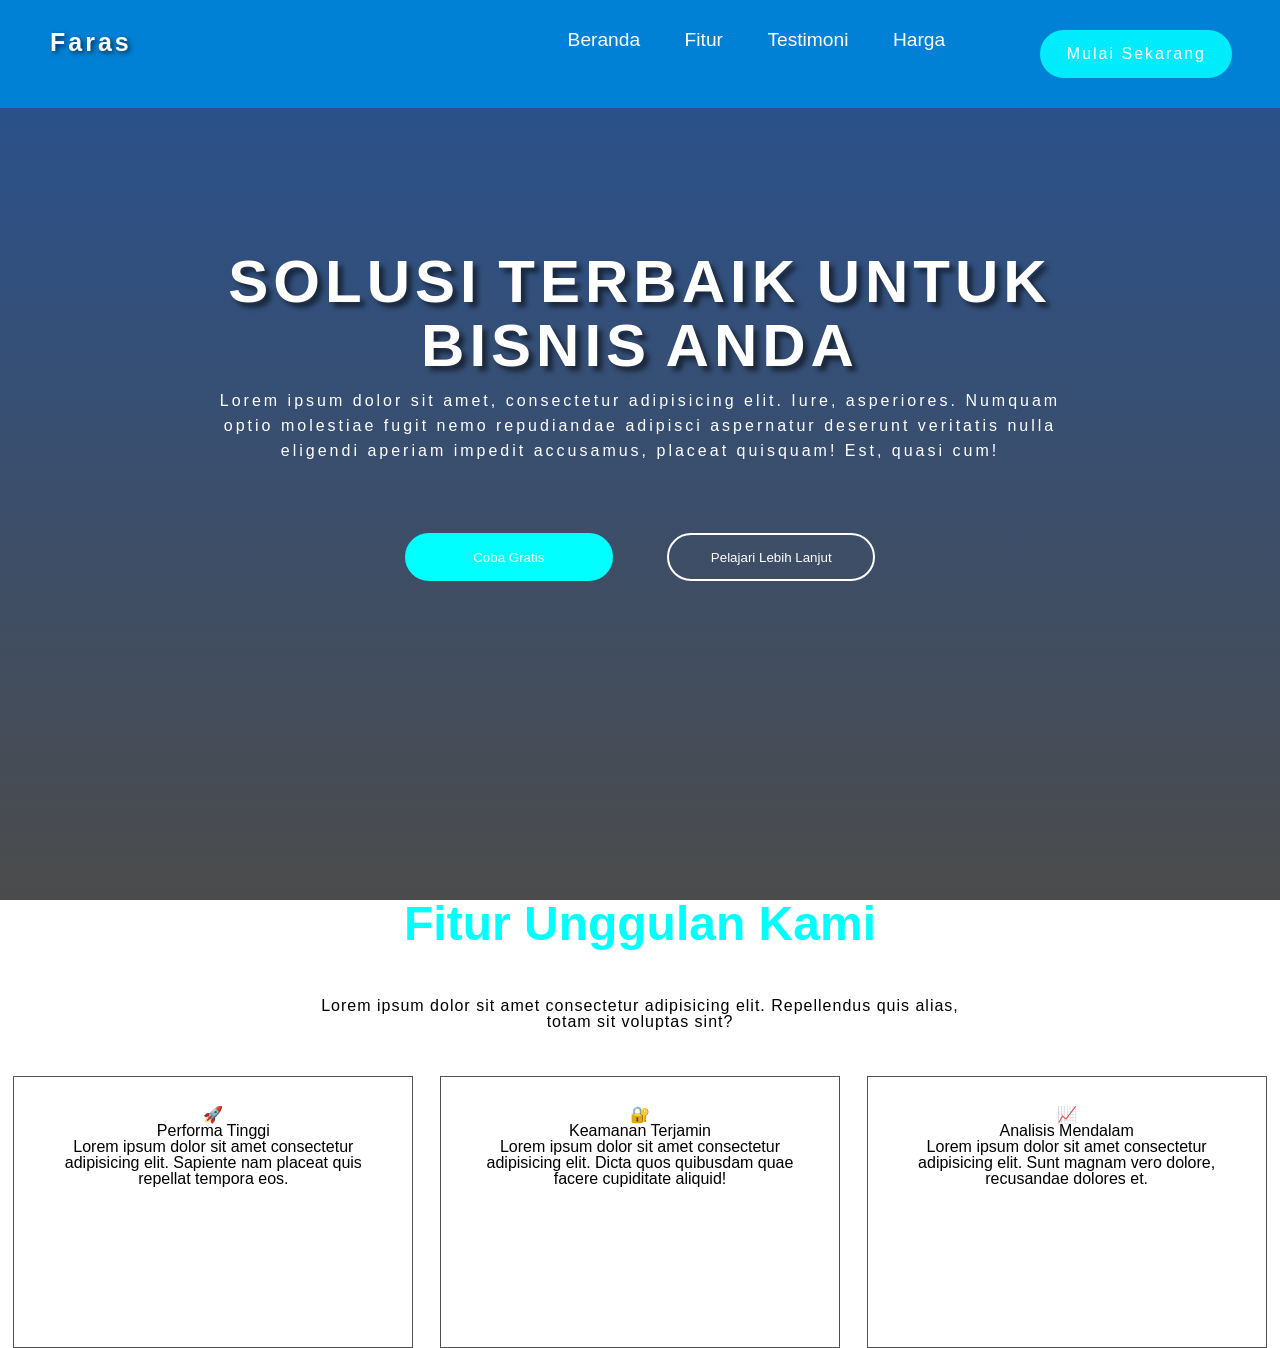
==== LANDING PAGE.HTML @ c4f8c473 "first commit" ====
<!DOCTYPE html>
<html lang="en">
  <head>
    <meta charset="UTF-8" />
    <meta name="viewport" content="width=device-width, initial-scale=1.0" />
    <title>Document</title>
    <style>
        html, body, div, span, applet, object, iframe,
h1, h2, h3, h4, h5, h6, p, blockquote, pre,
a, abbr, acronym, address, big, cite, code,
del, dfn, em, img, ins, kbd, q, s, samp,
small, strike, strong, sub, sup, tt, var,
b, u, i, center,
dl, dt, dd, ol, ul, li,
fieldset, form, label, legend,
table, caption, tbody, tfoot, thead, tr, th, td,
article, aside, canvas, details, embed, 
figure, figcaption, footer, header, hgroup, 
menu, nav, output, ruby, section, summary,
time, mark, audio, video {
	margin: 0;
	padding: 0;
	border: 0;
	font-size: 100%;
	font: inherit;
	vertical-align: baseline;
}
/* HTML5 display-role reset for older browsers */
article, aside, details, figcaption, figure, 
footer, header, hgroup, menu, nav, section {
	display: block;
}
body {
	line-height: 1;
}
ol, ul {
	list-style: none;
}
blockquote, q {
	quotes: none;
}
blockquote:before, blockquote:after,
q:before, q:after {
	content: '';
	content: none;
}
table {
	border-collapse: collapse;
	border-spacing: 0;
}


        body{
            font-family: Arial, Helvetica, sans-serif;
        }

        .logo{
            font-weight: bolder;
            letter-spacing: 3px;
            font-size: 25px;
            text-shadow: 2px 2px 5px rgba(0, 0, 0, 0.678);
        }

        .navbar{
            display: flex;
            justify-content: space-between;
            background-color: rgb(0, 129, 214);
            color: white;
            padding: 30px 50px;
            position: fixed;
            z-index: 999999;
            width: 100%;
        }

        .right{
            display: flex;
            justify-content: space-around;
            width: 50rem;
            margin-right: 50px;
        }

        .navbar .right .link li{
            margin-left: 40px;
            display: inline-block;
        }

        .navbar .right .link li a{
            text-decoration: none;
            color: white;
            font-size: 1.2rem;
            position: relative;
            padding-bottom: 5px;
            
        }

        .border-bottom{
            position: absolute;
            width: 0;
            height: 2px;
            left: 50%;
            bottom: 0;
            background-color: rgb(0, 235, 252);
            transition: .3s;
        }

        .navbar .right .link li a:hover{
            color: rgb(0, 235, 252);
        }

        a:hover .border-bottom{
            width: 100%;
            left: 0;
            height: 2px;
            background-color: rgb(0, 235, 252);
        }

        .navbar .right .button a{
            text-decoration: none;
            color: white;
            font-size: larger;
            letter-spacing: 2px;
        }

        .navbar .right .button button{
            background-color: rgb(0, 235, 252);
            border: 2px solid rgb(0, 235, 252);
            width: 12rem;
            height: 3rem;
            border-radius: 25px;
            position: relative;
        }

        .navbar .right .button button:hover{
            top: -4px;
            box-shadow: 2px 2px 5px rgba(0, 0, 0, 0.678);
        }

        /* styling section */
        .background{
            height: 100vh;
            background: linear-gradient(rgba(14, 62, 134, 0.897), rgba(0, 0, 0, 0.705)), url(https://images.unsplash.com/photo-1499951360447-b19be8fe80f5?ixlib=rb-1.2.1&auto=format&fit=crop&w=1350&q=80) no-repeat center center/cover;
        }

        .background .isi-background {
            position: relative;
            margin: auto;
            text-align: center;
            /* z-index: 99; */
            top: 250px;
            width: 55rem;
        }

        .background .isi-background h1{
            color: white;
            font-size: 60px;
            font-weight: 900;
            letter-spacing: 5px;
            word-spacing: -5px;
            line-height: 4rem;
            text-shadow: 5px 5px 5px rgba(0, 0, 0, 0.521);
        }

        .background .isi-background p{
            color: white;
            margin-top: 10px;
            letter-spacing: 3px;
            line-height: 25px;
        }

        .tombol button{
            width: 13rem;
            height: 3rem;
            margin: 70px 25px;
            border-radius: 25px;
            position: relative;
        }

        .tombol .button1:hover{
            background-color: rgba(255, 255, 255, 0);
            box-shadow: 0px 0px 5px rgba(0, 255, 255);
        }

        .tombol .button1:hover a{
            color: aqua;
        }

        .tombol .button1:active{
            background-color: rgba(255, 255, 255, 0);
            box-shadow: 0px 0px 5px aqua;
            top: -4px;
        }

        .tombol .button2:hover{
            background-color: rgba(255, 255, 255, 0);
            box-shadow: 0px 0px 5px rgba(0, 255, 255);
        }

        .tombol .button2:hover a{
            color: aqua;
        }

        .tombol .button2:active{
            background-color: rgba(255, 255, 255, 0);
            box-shadow: 0px 0px 5px aqua;
            top: -4px;
        }


        .tombol button a{
            color: white;
            text-decoration: none;
        }

        .tombol .button1{
            border: 2px solid black;
            background-color: aqua;
            border: 2px solid aqua;
        }

        .tombol .button2{
            border: 2px solid white;
            background-color: rgba(0, 0, 0, 0);
        }


        /* STYLING CONTENT */
        .content{
            height: 100vh;
            width: 100%;
            padding-top: 50px;
        }

        .header{
            /* border: 2px solid black; */
            width: 40rem;
            height: 6rem;
            text-align: center;
            margin: auto;
        }

        .header h1{
            color: aqua;
            font-size: 3rem;
            font-weight: 700;
        }

        .header p{
            margin-top: 50px;
            text-align: 10px;
            letter-spacing: 1px;
        }

        .border-box{
            margin-top: 80px;
            display: flex;
            text-align: center;
            justify-content: space-around;
        }

        .border-box .box{
            width: 25rem;
            height: 17rem;
            padding: 30px;
            box-sizing: border-box;
            border: 1px solid rgba(0, 0, 0, 0.678);
        }




    </style>
  </head>
  <body>
    <header>
        <div class="navbar">
        <div class="logo"><h1>Faras</h1></div>

      <div class="right">
        <div class="link">
          <ul>
                <li class="display"><a href="#">Beranda <span class="border-bottom"></span></a></li>
                <li class="display"><a href="#">Fitur <span class="border-bottom"></span></a></li>
                <li class="display"><a href="#">Testimoni <span class="border-bottom"></span></a></li>
                <li class="display"><a href="#">Harga <span class="border-bottom"></span></a></li>
          </ul>
        </div>

        <div class="button"><button><a href="#">Mulai Sekarang</a></button></div>
      </div>
      </div>
    </header>
    <section>
        <div class="background">
            <div class="isi-background">
                <h1>SOLUSI TERBAIK UNTUK BISNIS ANDA</h1>
                <p>Lorem ipsum dolor sit amet, consectetur adipisicing elit. Iure, asperiores. Numquam optio molestiae fugit nemo repudiandae adipisci aspernatur deserunt veritatis nulla eligendi aperiam impedit accusamus, placeat quisquam! Est, quasi cum!</p>
                <div class="tombol">
                    <button class="button1"><a href="#">Coba Gratis</a></button>
                    <button class="button2"><a href="#">Pelajari Lebih Lanjut</a></button>
                </div>
            </div>
        </div>
    </section>
    <content>
        <div class="header">
            <h1>Fitur Unggulan Kami</h1>
            <p>Lorem ipsum dolor sit amet consectetur adipisicing elit. Repellendus quis alias, totam sit voluptas sint?</p>
        </div>
        <div class="border-box">
            <div class="box">
                <i>🚀</i>
                <h1>Performa Tinggi</h1>
                <p>Lorem ipsum dolor sit amet consectetur adipisicing elit. Sapiente nam placeat quis repellat tempora eos.</p>
            </div>
            <div class="box">
                <i>🔐</i>
                <h1>Keamanan Terjamin</h1>
                <p>Lorem ipsum dolor sit amet consectetur adipisicing elit. Dicta quos quibusdam quae facere cupiditate aliquid!</p>
            </div>
            <div class="box">
                <i>📈</i>
                <h1>Analisis Mendalam</h1>
                <p>Lorem ipsum dolor sit amet consectetur adipisicing elit. Sunt magnam vero dolore, recusandae dolores et.</p>
            </div>
        </div>
    </content>
  </body>
</html>
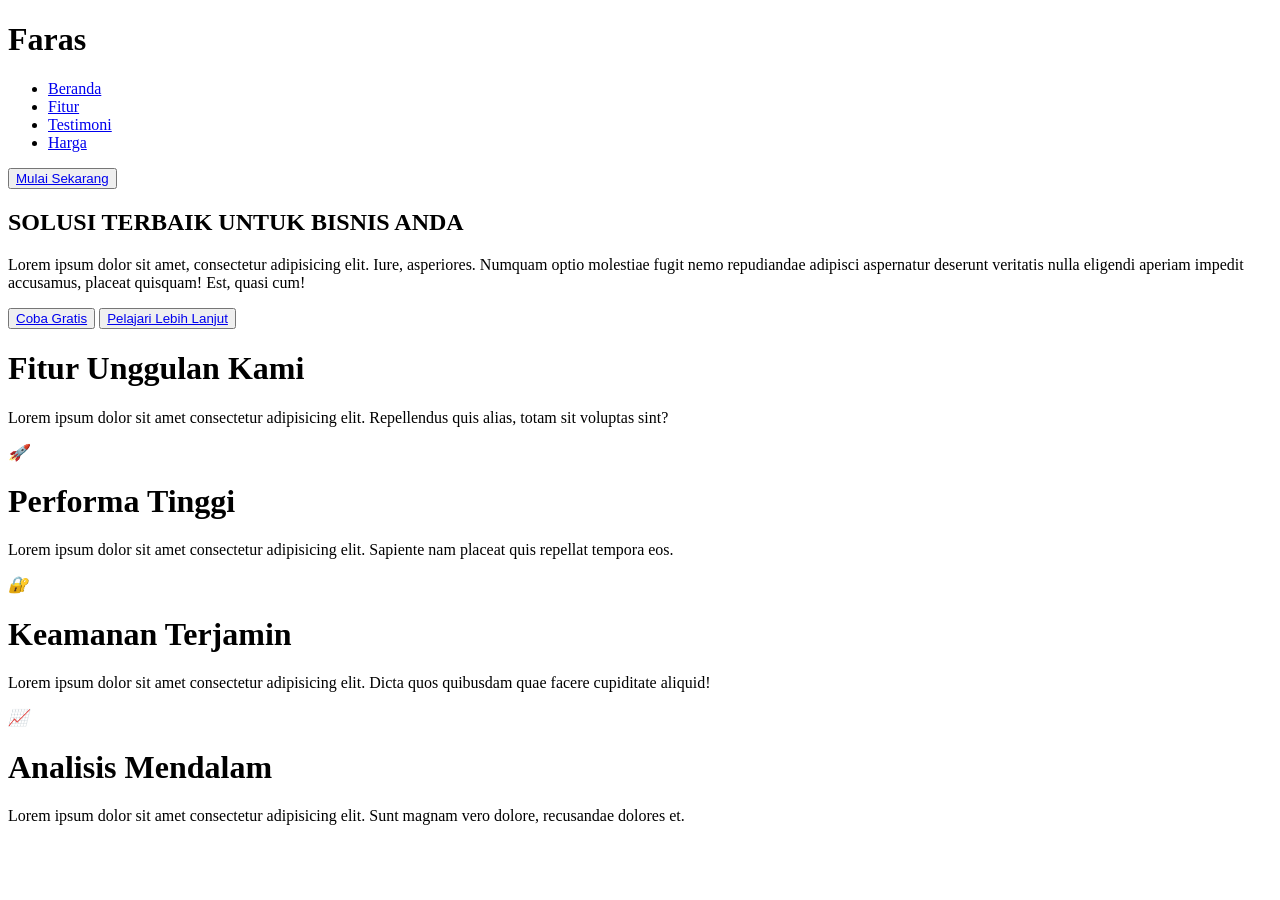
==== commit 4989947a: "second commit" ====
--- a/LANDING PAGE.HTML
+++ b/LANDING PAGE.HTML
@@ -4,271 +4,8 @@
     <meta charset="UTF-8" />
     <meta name="viewport" content="width=device-width, initial-scale=1.0" />
     <title>Document</title>
-    <style>
-        html, body, div, span, applet, object, iframe,
-h1, h2, h3, h4, h5, h6, p, blockquote, pre,
-a, abbr, acronym, address, big, cite, code,
-del, dfn, em, img, ins, kbd, q, s, samp,
-small, strike, strong, sub, sup, tt, var,
-b, u, i, center,
-dl, dt, dd, ol, ul, li,
-fieldset, form, label, legend,
-table, caption, tbody, tfoot, thead, tr, th, td,
-article, aside, canvas, details, embed, 
-figure, figcaption, footer, header, hgroup, 
-menu, nav, output, ruby, section, summary,
-time, mark, audio, video {
-	margin: 0;
-	padding: 0;
-	border: 0;
-	font-size: 100%;
-	font: inherit;
-	vertical-align: baseline;
-}
-/* HTML5 display-role reset for older browsers */
-article, aside, details, figcaption, figure, 
-footer, header, hgroup, menu, nav, section {
-	display: block;
-}
-body {
-	line-height: 1;
-}
-ol, ul {
-	list-style: none;
-}
-blockquote, q {
-	quotes: none;
-}
-blockquote:before, blockquote:after,
-q:before, q:after {
-	content: '';
-	content: none;
-}
-table {
-	border-collapse: collapse;
-	border-spacing: 0;
-}
-
-
-        body{
-            font-family: Arial, Helvetica, sans-serif;
-        }
-
-        .logo{
-            font-weight: bolder;
-            letter-spacing: 3px;
-            font-size: 25px;
-            text-shadow: 2px 2px 5px rgba(0, 0, 0, 0.678);
-        }
-
-        .navbar{
-            display: flex;
-            justify-content: space-between;
-            background-color: rgb(0, 129, 214);
-            color: white;
-            padding: 30px 50px;
-            position: fixed;
-            z-index: 999999;
-            width: 100%;
-        }
-
-        .right{
-            display: flex;
-            justify-content: space-around;
-            width: 50rem;
-            margin-right: 50px;
-        }
-
-        .navbar .right .link li{
-            margin-left: 40px;
-            display: inline-block;
-        }
-
-        .navbar .right .link li a{
-            text-decoration: none;
-            color: white;
-            font-size: 1.2rem;
-            position: relative;
-            padding-bottom: 5px;
-            
-        }
-
-        .border-bottom{
-            position: absolute;
-            width: 0;
-            height: 2px;
-            left: 50%;
-            bottom: 0;
-            background-color: rgb(0, 235, 252);
-            transition: .3s;
-        }
-
-        .navbar .right .link li a:hover{
-            color: rgb(0, 235, 252);
-        }
-
-        a:hover .border-bottom{
-            width: 100%;
-            left: 0;
-            height: 2px;
-            background-color: rgb(0, 235, 252);
-        }
-
-        .navbar .right .button a{
-            text-decoration: none;
-            color: white;
-            font-size: larger;
-            letter-spacing: 2px;
-        }
-
-        .navbar .right .button button{
-            background-color: rgb(0, 235, 252);
-            border: 2px solid rgb(0, 235, 252);
-            width: 12rem;
-            height: 3rem;
-            border-radius: 25px;
-            position: relative;
-        }
-
-        .navbar .right .button button:hover{
-            top: -4px;
-            box-shadow: 2px 2px 5px rgba(0, 0, 0, 0.678);
-        }
-
-        /* styling section */
-        .background{
-            height: 100vh;
-            background: linear-gradient(rgba(14, 62, 134, 0.897), rgba(0, 0, 0, 0.705)), url(https://images.unsplash.com/photo-1499951360447-b19be8fe80f5?ixlib=rb-1.2.1&auto=format&fit=crop&w=1350&q=80) no-repeat center center/cover;
-        }
-
-        .background .isi-background {
-            position: relative;
-            margin: auto;
-            text-align: center;
-            /* z-index: 99; */
-            top: 250px;
-            width: 55rem;
-        }
-
-        .background .isi-background h1{
-            color: white;
-            font-size: 60px;
-            font-weight: 900;
-            letter-spacing: 5px;
-            word-spacing: -5px;
-            line-height: 4rem;
-            text-shadow: 5px 5px 5px rgba(0, 0, 0, 0.521);
-        }
-
-        .background .isi-background p{
-            color: white;
-            margin-top: 10px;
-            letter-spacing: 3px;
-            line-height: 25px;
-        }
-
-        .tombol button{
-            width: 13rem;
-            height: 3rem;
-            margin: 70px 25px;
-            border-radius: 25px;
-            position: relative;
-        }
-
-        .tombol .button1:hover{
-            background-color: rgba(255, 255, 255, 0);
-            box-shadow: 0px 0px 5px rgba(0, 255, 255);
-        }
-
-        .tombol .button1:hover a{
-            color: aqua;
-        }
-
-        .tombol .button1:active{
-            background-color: rgba(255, 255, 255, 0);
-            box-shadow: 0px 0px 5px aqua;
-            top: -4px;
-        }
-
-        .tombol .button2:hover{
-            background-color: rgba(255, 255, 255, 0);
-            box-shadow: 0px 0px 5px rgba(0, 255, 255);
-        }
-
-        .tombol .button2:hover a{
-            color: aqua;
-        }
-
-        .tombol .button2:active{
-            background-color: rgba(255, 255, 255, 0);
-            box-shadow: 0px 0px 5px aqua;
-            top: -4px;
-        }
-
-
-        .tombol button a{
-            color: white;
-            text-decoration: none;
-        }
-
-        .tombol .button1{
-            border: 2px solid black;
-            background-color: aqua;
-            border: 2px solid aqua;
-        }
-
-        .tombol .button2{
-            border: 2px solid white;
-            background-color: rgba(0, 0, 0, 0);
-        }
-
-
-        /* STYLING CONTENT */
-        .content{
-            height: 100vh;
-            width: 100%;
-            padding-top: 50px;
-        }
-
-        .header{
-            /* border: 2px solid black; */
-            width: 40rem;
-            height: 6rem;
-            text-align: center;
-            margin: auto;
-        }
-
-        .header h1{
-            color: aqua;
-            font-size: 3rem;
-            font-weight: 700;
-        }
-
-        .header p{
-            margin-top: 50px;
-            text-align: 10px;
-            letter-spacing: 1px;
-        }
-
-        .border-box{
-            margin-top: 80px;
-            display: flex;
-            text-align: center;
-            justify-content: space-around;
-        }
-
-        .border-box .box{
-            width: 25rem;
-            height: 17rem;
-            padding: 30px;
-            box-sizing: border-box;
-            border: 1px solid rgba(0, 0, 0, 0.678);
-        }
-
-
-
-
-    </style>
+    <link rel="stylesheet" href="landing page.css">
+    
   </head>
   <body>
     <header>
